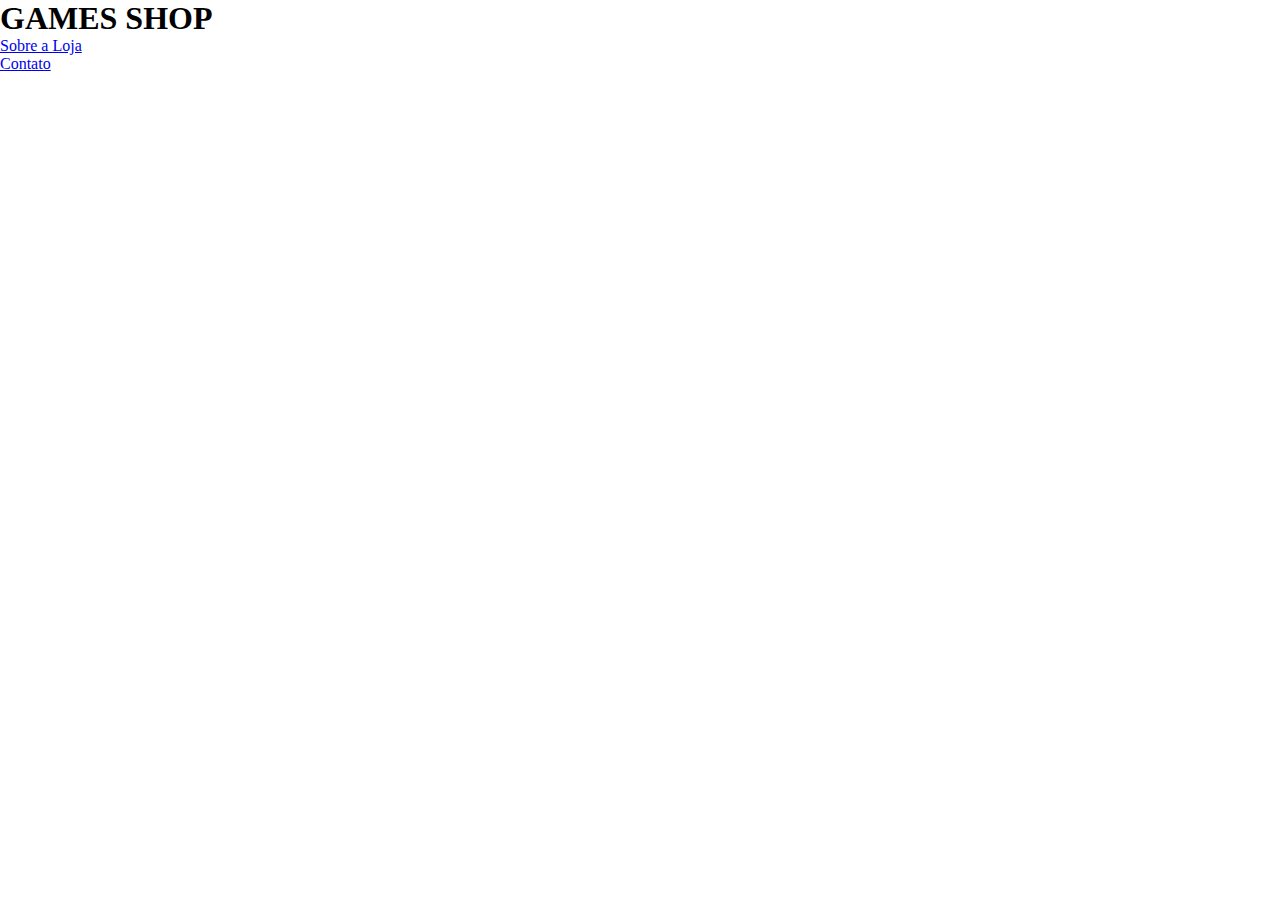
==== game_shop/index.html @ 02e53a56 "game shop p1" ====
<!DOCTYPE html>
<html lang="pt-br">
<head>
    <meta charset="UTF-8">
    <meta http-equiv="X-UA-Compatible" content="IE=edge">
    <meta name="viewport" content="width=device-width, initial-scale=1.0">
    <link rel="stylesheet" href="style.css">
    <title>gGAMES SHOP - sua loja de games</title>

</head>


<body>
    <header>
        <h1>GAMES SHOP</h1>
        <nav>
            <ul>
                <li>
                    <a href="#sobre">Sobre a Loja</a>
                </li>
                <li>
                    <a href="contato">Contato</a>
                </li>
            </ul>
        </nav>
    </header>



</body>
</html>
---- game_shop/style.css ----
* {
    margin: 0;
    padding: 0;
    box-sizing: border-box;
}

header {
    
}
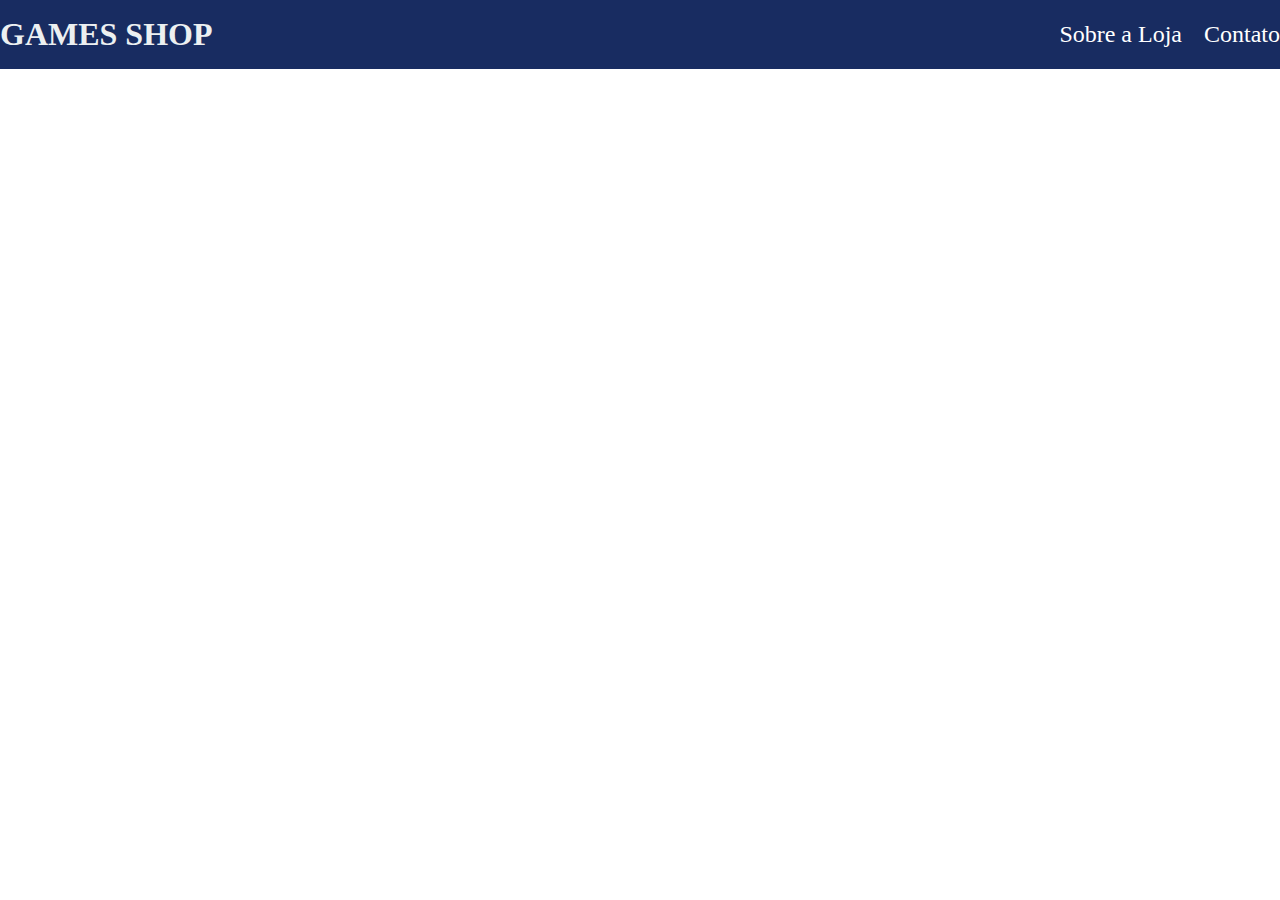
==== commit fd4e0df8: "game s" ====
--- a/game_shop/index.html
+++ b/game_shop/index.html
@@ -5,24 +5,27 @@
     <meta http-equiv="X-UA-Compatible" content="IE=edge">
     <meta name="viewport" content="width=device-width, initial-scale=1.0">
     <link rel="stylesheet" href="style.css">
-    <title>gGAMES SHOP - sua loja de games</title>
+    <title>GAMES SHOP - sua loja de games</title>
 
 </head>
 
 
 <body>
     <header>
-        <h1>GAMES SHOP</h1>
-        <nav>
-            <ul>
-                <li>
-                    <a href="#sobre">Sobre a Loja</a>
-                </li>
-                <li>
-                    <a href="contato">Contato</a>
-                </li>
-            </ul>
-        </nav>
+<div class="container">
+    <h1>GAMES SHOP</h1>
+    <nav>
+        <ul>
+            <li>
+                <a href="#sobre">Sobre a Loja</a>
+            </li>
+            <li>
+                <a href="contato">Contato</a>
+            </li>
+        </ul>
+    </nav>
+
+</div>
     </header>
 
 
--- a/game_shop/style.css
+++ b/game_shop/style.css
@@ -5,5 +5,31 @@
 }
 
 header {
-    
+    padding: 16px 0;
+    background-color:#182c61 ;
+    color: #ecf0f1;
+}
+
+header nav li {
+    display: inline;
+    margin-left: 16px;
+    font-size: 24px;
+
+}
+
+header nav li a {
+    color: #ffff;
+    text-decoration: none;
+}
+
+.container {
+max-width:  1280px;
+width: 100%;
+margin: 0 auto;
+}
+
+header  .container {
+    display: flex;
+    align-items: center;
+    justify-content: space-between;
 }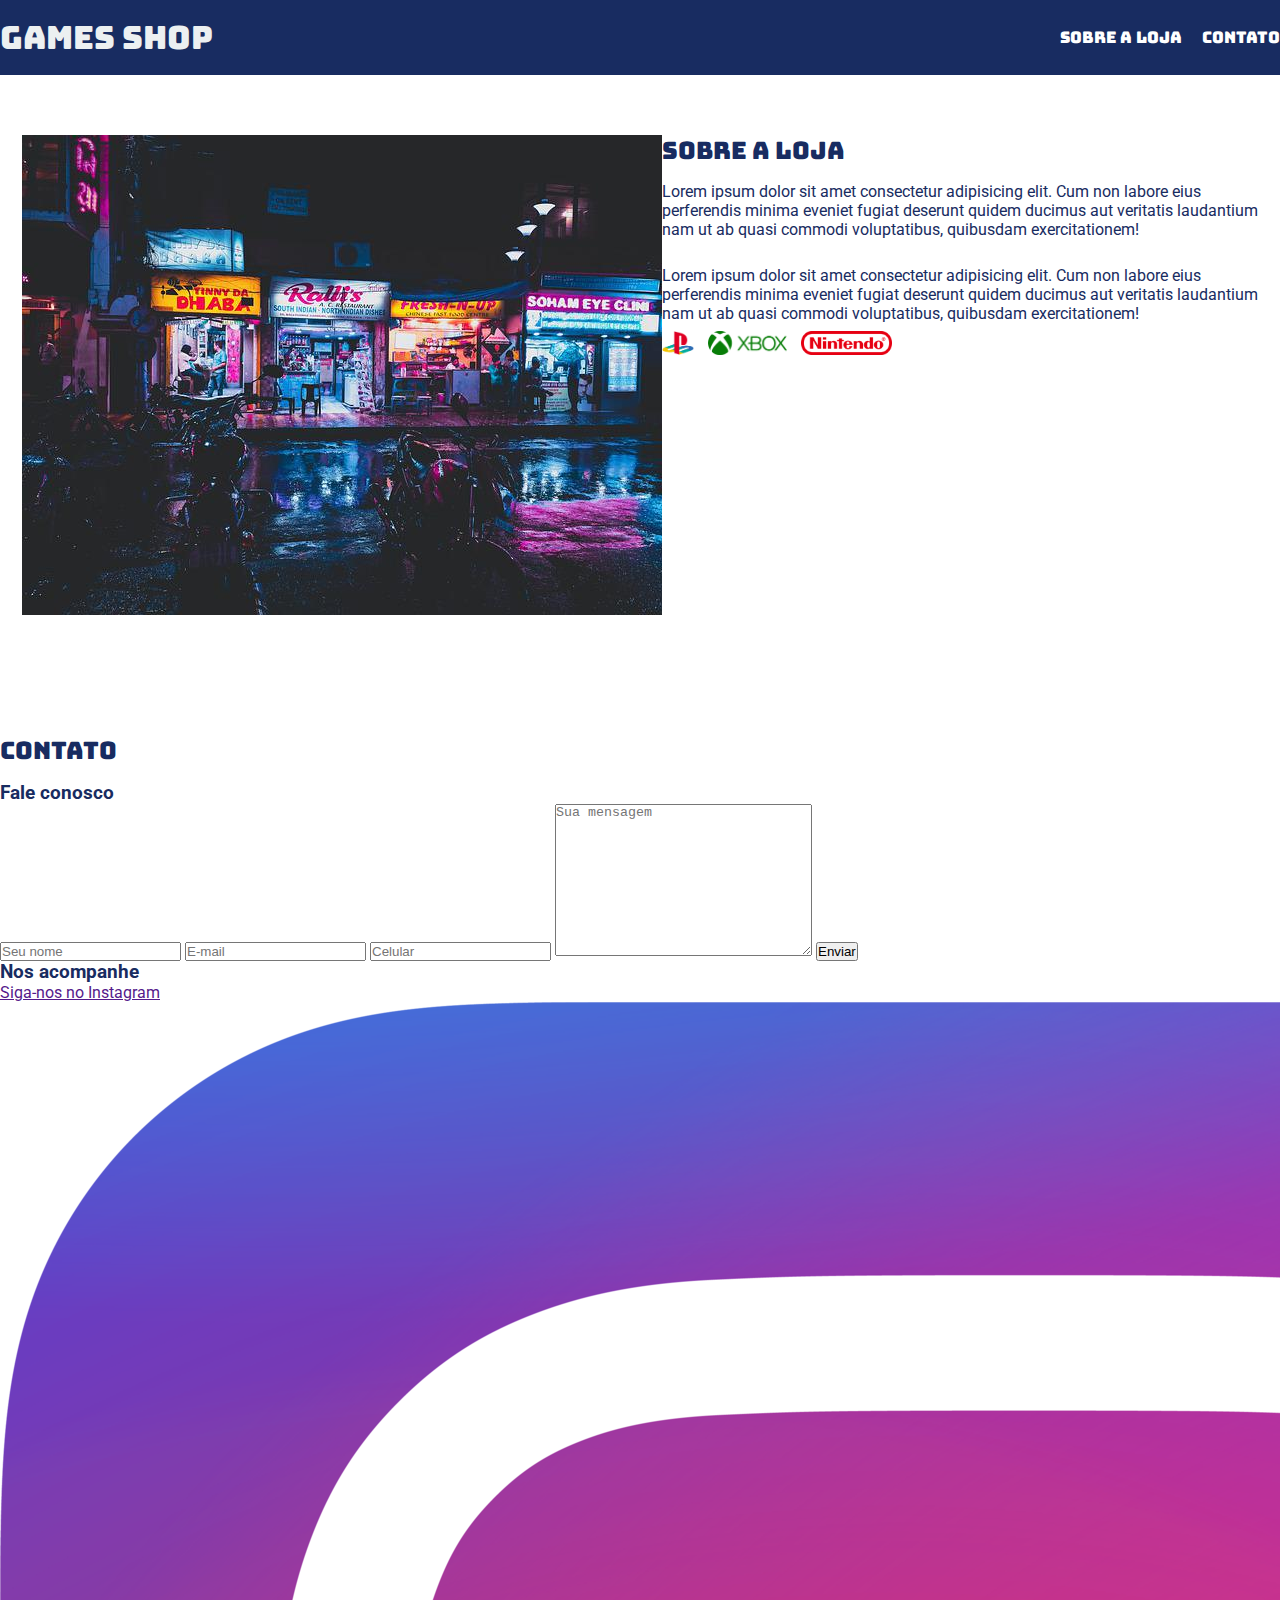
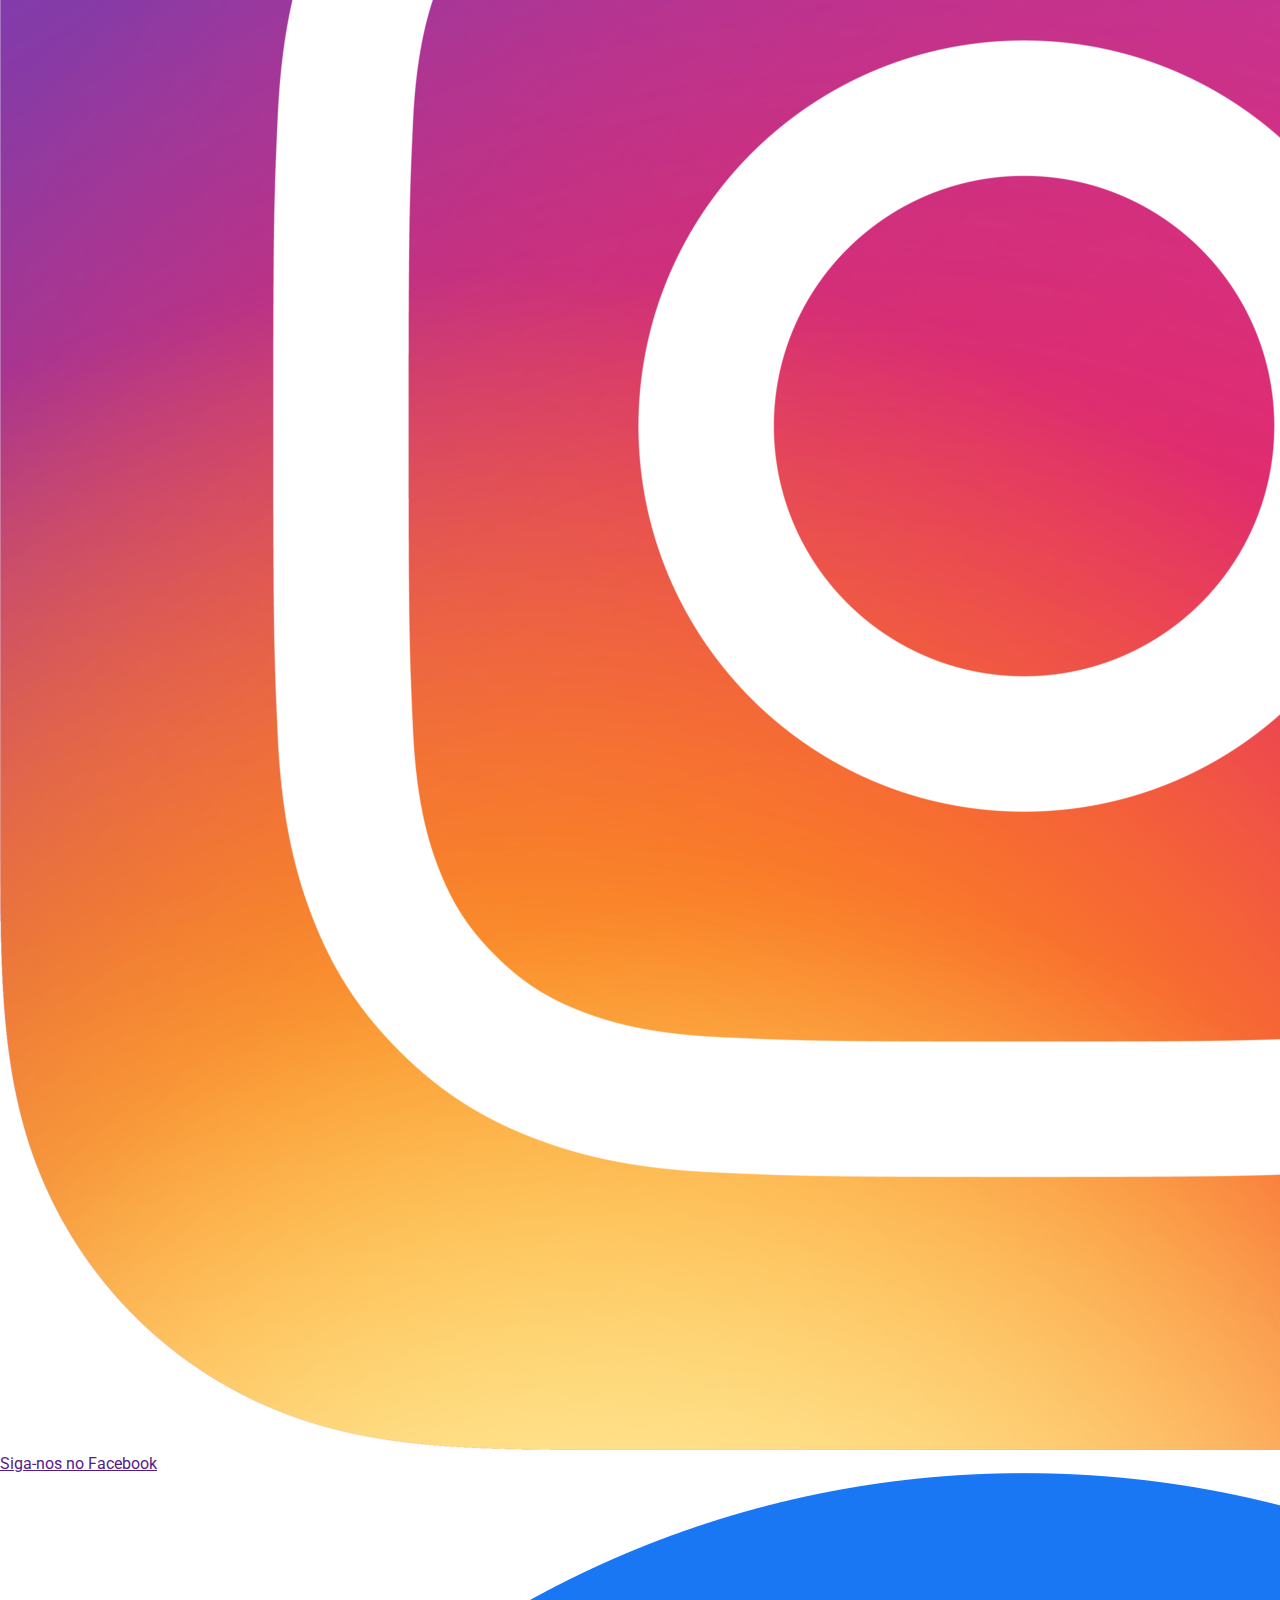
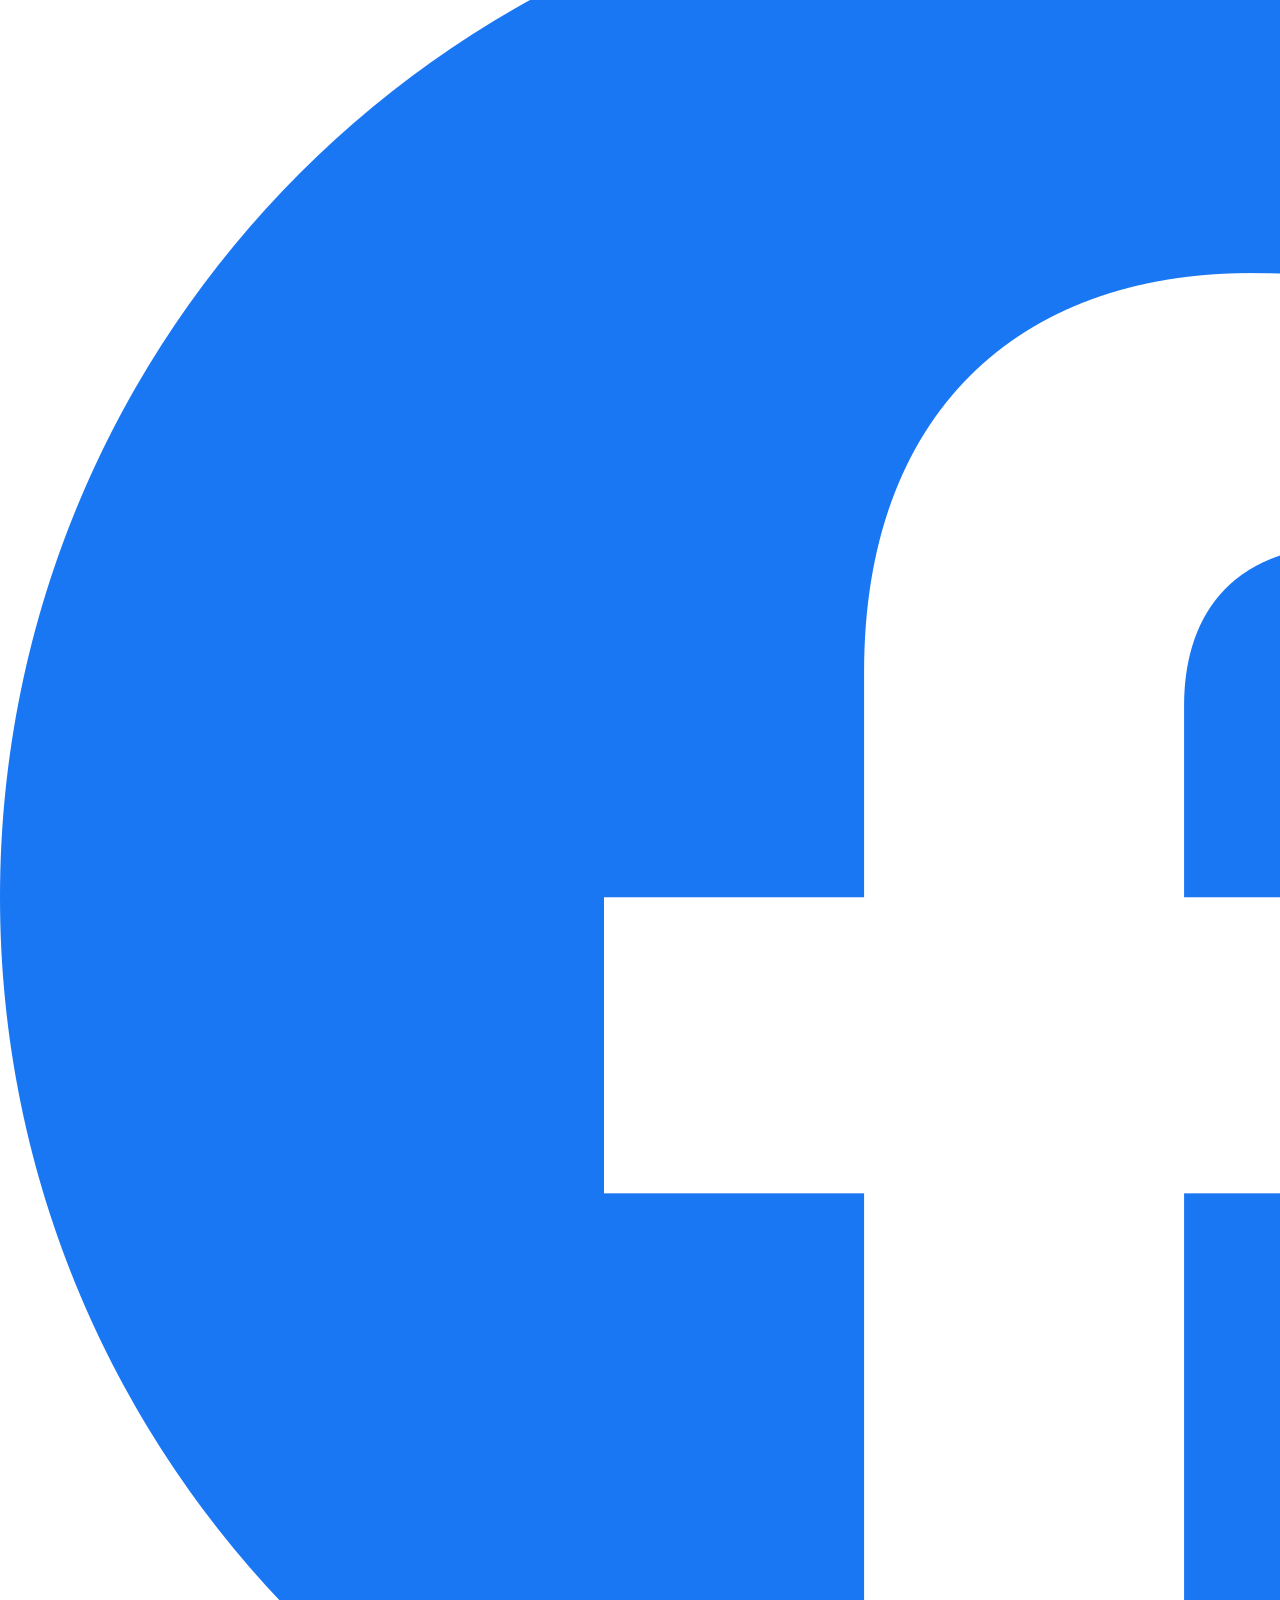
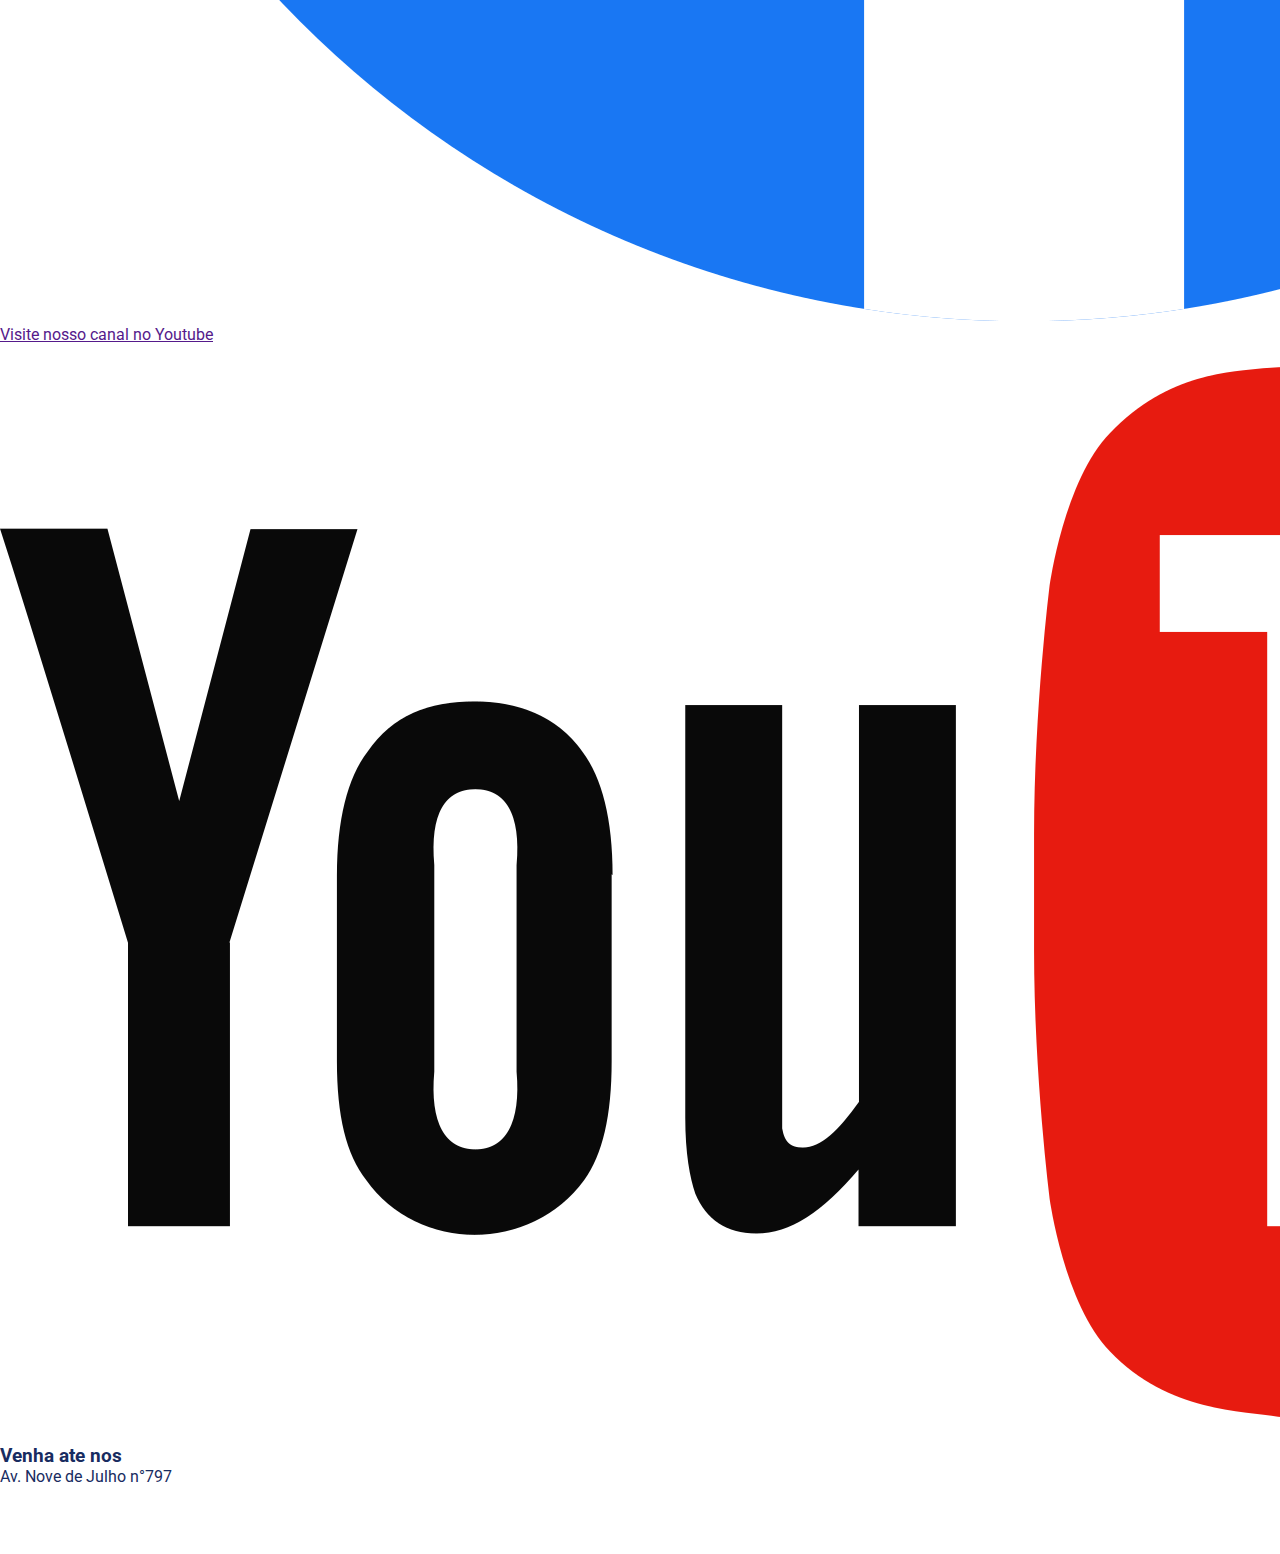
==== commit 3e5b5911: "projeto 1" ====
--- a/game_shop/index.html
+++ b/game_shop/index.html
@@ -6,29 +6,95 @@
     <meta name="viewport" content="width=device-width, initial-scale=1.0">
     <link rel="stylesheet" href="style.css">
     <title>GAMES SHOP - sua loja de games</title>
+    <link rel="preconnect" href="https://fonts.googleapis.com">
+    <link rel="preconnect" href="https://fonts.gstatic.com" crossorigin>
+    <link href="https://fonts.googleapis.com/css2?family=Bungee&family=Roboto&display=swap" rel="stylesheet">
 
 </head>
 
 
 <body>
-    <header>
-<div class="container">
-    <h1>GAMES SHOP</h1>
-    <nav>
-        <ul>
+
+<header>
+    <div class="container">
+        <h1>GAMES SHOP</h1>
+        <nav>
+            <ul>
             <li>
                 <a href="#sobre">Sobre a Loja</a>
             </li>
             <li>
                 <a href="contato">Contato</a>
             </li>
+            </ul>
+        </nav>
+    </div>
+</header>
+
+<section>
+    <div class="container">
+        <img class="frente" src="./imagens/loja.jpg" alt="fachada da loja">
+        
+        <div>
+        <h2>Sobre a loja</h2>
+        <p>Lorem ipsum dolor sit amet consectetur adipisicing elit. 
+            Cum non labore eius perferendis minima eveniet fugiat deserunt
+            quidem ducimus aut veritatis laudantium nam ut ab quasi commodi 
+            voluptatibus, quibusdam exercitationem!
+        </p> <br>
+        <p>Lorem ipsum dolor sit amet consectetur adipisicing elit. 
+            Cum non labore eius perferendis minima eveniet fugiat deserunt
+            quidem ducimus aut veritatis laudantium nam ut ab quasi commodi 
+            voluptatibus, quibusdam exercitationem!
+        </p>
+
+        <ul class="brands-list">
+            <li><img src="./imagens/playstation.png" alt="playstation"></li>
+            <li><img src="./imagens/xbox.png" alt="xbox"></li>
+            <li><img src="./imagens/nintendo.png" alt="nintendo"></li>
         </ul>
-    </nav>
-
-</div>
-    </header>
+        </div>
+    </div>
+</section>
 
 
+<section>
+    <div class="cotainer">
+        <h2>Contato</h2>
+        <div>
+            <div>
+                <h3>Fale conosco</h3>
+                <form action="">
+                    <input type="text" placeholder="Seu nome"/>
+                    <input type="email" placeholder="E-mail"/>
+                    <input type="number" placeholder="Celular"/>
+                    <textarea name="text" id="" cols="30" rows="10" placeholder="Sua mensagem"></textarea>
+                <button type="submit">Enviar</button>
+                </form>
+            </div>
+            <div>
+                <h3>Nos acompanhe</h3>
+                <ul>
+                    <li><a href="">Siga-nos no Instagram</a>
+                        <img src="./imagens/instagram.png" alt="logo">
+                    </li>
+                    <li><a href="">Siga-nos no Facebook</a>
+                        <img src="./imagens/facebook.png" alt="logo">
+                    </li>
+                    <li><a href="">Visite nosso canal no Youtube</a>
+                        <img src="./imagens/youtube.png" alt="logo">
+                    </li>
+                </ul>
+            </div>
+            <div>
+                <h3>Venha ate nos</h3>
+                <p>Av. Nove de Julho n°797</p>
+            </div>
+        </div>
+    </div>
+
+
+</section>
 
 </body>
 </html>--- a/game_shop/style.css
+++ b/game_shop/style.css
@@ -2,6 +2,15 @@
     margin: 0;
     padding: 0;
     box-sizing: border-box;
+}
+header ,
+section h2 {
+    font-family: 'Bungee', cursive;
+}
+
+
+body{
+    font-family: 'Roboto', sans-serif;
 }
 
 header {
@@ -9,17 +18,22 @@
     background-color:#182c61 ;
     color: #ecf0f1;
 }
+header h1,
+section h2{
+    font-weight: normal;
+}
 
 header nav li {
     display: inline;
     margin-left: 16px;
-    font-size: 24px;
+    font-size: 16px;
 
 }
 
 header nav li a {
     color: #ffff;
     text-decoration: none;
+
 }
 
 .container {
@@ -28,8 +42,42 @@
 margin: 0 auto;
 }
 
-header  .container {
+header  .container,
+section .container {
     display: flex;
     align-items: center;
     justify-content: space-between;
-}+}
+
+.brands-list img { 
+    height: 24px;
+}
+
+.brands-list li {
+    display: inline;
+    margin-right: 10px;
+}
+
+section .container{
+    align-items: flex-start;
+}
+
+section {
+    padding: 60px 0;
+}
+section h2{
+    margin-bottom: 16px;
+
+}
+section{
+    color:#182c61;
+}
+
+section p{
+    margin-bottom: 8px;
+}
+
+.frente {
+    margin-left: 22px;
+}
+
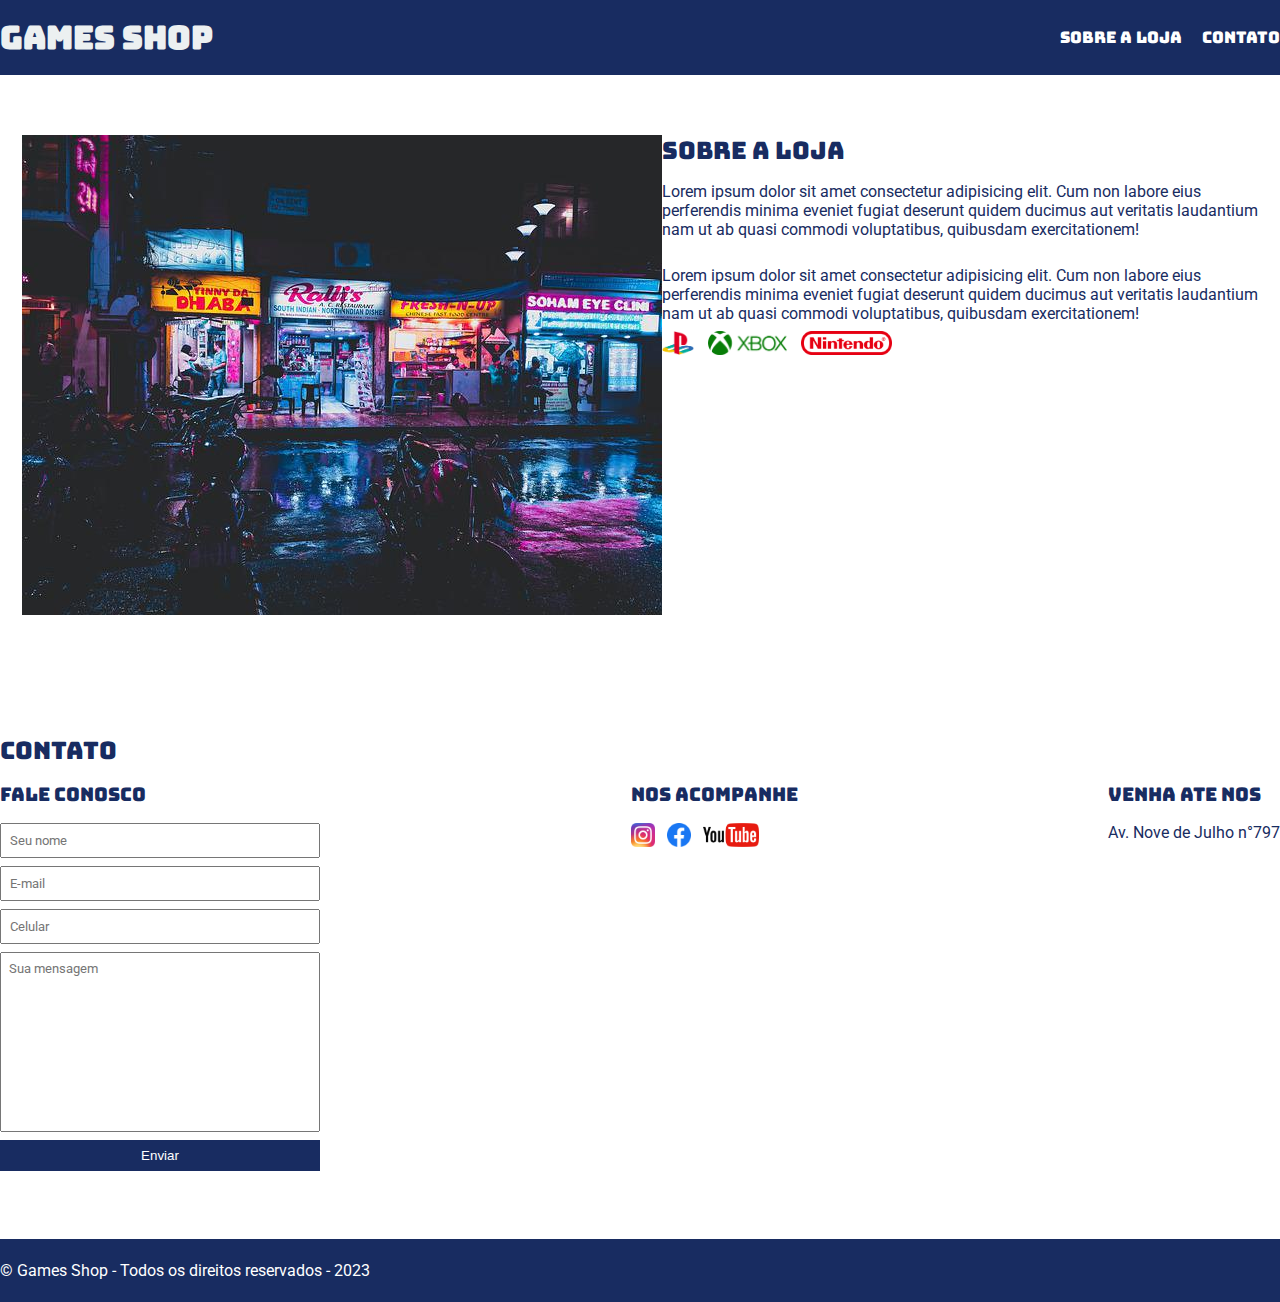
==== commit 1b0a9dae: "part3" ====
--- a/game_shop/index.html
+++ b/game_shop/index.html
@@ -24,14 +24,14 @@
                 <a href="#sobre">Sobre a Loja</a>
             </li>
             <li>
-                <a href="contato">Contato</a>
+                <a href="#contato">Contato</a>
             </li>
             </ul>
         </nav>
     </div>
 </header>
 
-<section>
+<section id="sobre">
     <div class="container">
         <img class="frente" src="./imagens/loja.jpg" alt="fachada da loja">
         
@@ -58,15 +58,15 @@
 </section>
 
 
-<section>
+<section id="contato">
     <div class="cotainer">
         <h2>Contato</h2>
-        <div>
+        <div class="contato-met">
             <div>
                 <h3>Fale conosco</h3>
                 <form action="">
-                    <input type="text" placeholder="Seu nome"/>
-                    <input type="email" placeholder="E-mail"/>
+                    <input type="text" placeholder="Seu nome" required/>
+                    <input type="email" placeholder="E-mail"required/>
                     <input type="number" placeholder="Celular"/>
                     <textarea name="text" id="" cols="30" rows="10" placeholder="Sua mensagem"></textarea>
                 <button type="submit">Enviar</button>
@@ -74,15 +74,15 @@
             </div>
             <div>
                 <h3>Nos acompanhe</h3>
-                <ul>
-                    <li><a href="">Siga-nos no Instagram</a>
-                        <img src="./imagens/instagram.png" alt="logo">
+                <ul class="social">
+                    <li><a href=""></a>
+                        <img src="./imagens/instagram.png" alt="Siga-nos no Instagram">
                     </li>
-                    <li><a href="">Siga-nos no Facebook</a>
-                        <img src="./imagens/facebook.png" alt="logo">
+                    <li><a href=""></a>
+                        <img src="./imagens/facebook.png" alt="Siga-nos no Facebook">
                     </li>
-                    <li><a href="">Visite nosso canal no Youtube</a>
-                        <img src="./imagens/youtube.png" alt="logo">
+                    <li><a href=""></a>
+                        <img src="./imagens/youtube.png" alt="Visite nosso canal no Youtube">
                     </li>
                 </ul>
             </div>
@@ -92,9 +92,16 @@
             </div>
         </div>
     </div>
+</section>
 
+<footer>
+    <div class="container">
+        <p>
+            &copy; Games Shop - Todos os direitos reservados - 2023
+        </p>
+    </div>
+</footer>
 
-</section>
 
 </body>
 </html>--- a/game_shop/style.css
+++ b/game_shop/style.css
@@ -3,13 +3,16 @@
     padding: 0;
     box-sizing: border-box;
 }
+
 header ,
-section h2 {
+section h2,
+section h3 {
     font-family: 'Bungee', cursive;
+    font-weight: normal;
+
 }
-
-
-body{
+body,
+input, textarea{
     font-family: 'Roboto', sans-serif;
 }
 
@@ -18,22 +21,16 @@
     background-color:#182c61 ;
     color: #ecf0f1;
 }
-header h1,
-section h2{
-    font-weight: normal;
-}
 
 header nav li {
     display: inline;
     margin-left: 16px;
     font-size: 16px;
-
 }
 
 header nav li a {
     color: #ffff;
     text-decoration: none;
-
 }
 
 .container {
@@ -81,3 +78,63 @@
     margin-left: 22px;
 }
 
+.social img{
+    height:24px;
+
+}
+.social li{
+    display: inline;
+    margin-right: 8px;
+}
+
+
+#contato .container{
+    display: block;
+}
+
+.contato-met {
+    display: flex;
+    justify-content: space-between;
+}
+
+
+form input,
+form textarea,
+form button{
+    display: block;
+    width: 320px;
+    margin-bottom: 8px;
+    padding: 8px;
+
+}
+
+form textarea{
+    resize: none;
+    height: 180px;
+}
+
+section h3{
+    margin-bottom: 16px;
+}
+
+form button{
+    background-color: #182c61;
+    color: #ffff;
+    border: none;
+}
+
+form button:hover {
+    background-color: rgb(52, 14, 158);
+}
+
+input:focus, testarea:focus {
+    outline-color: #182c61;
+}
+
+
+    footer {
+        background-color: #182c61; 
+        color : #fff;
+        padding: 22px 0 ;
+        
+    }
